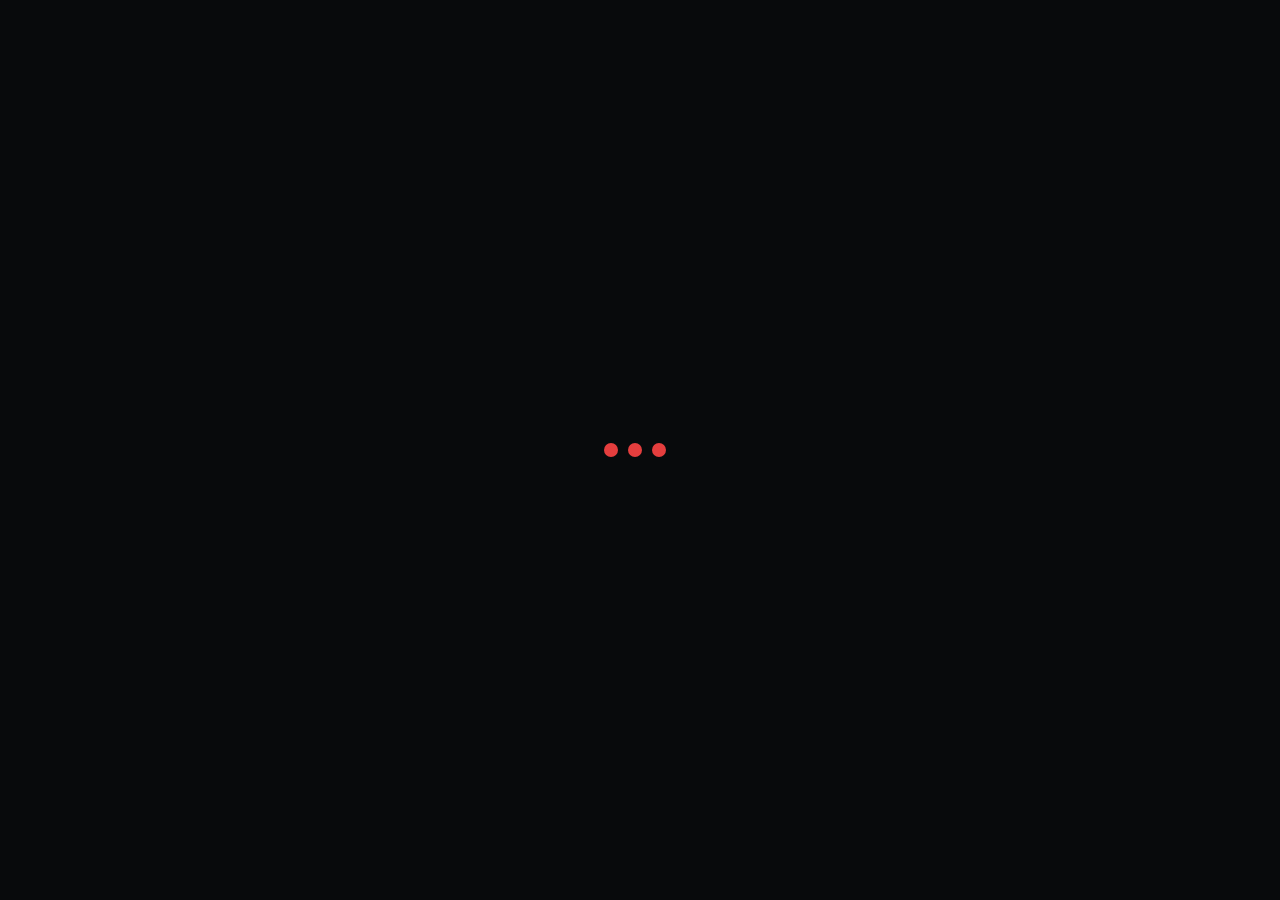
==== templates/index.html @ 8c960e2e "Enhance index.html structure and styling; add controller modal functionality" ====
<!doctype html>
<html lang="en">
  <head>
    <meta charset="UTF-8" />
    <meta
      name="viewport"
      content="width=device-width, initial-scale=1.0, maximum-scale=1.0, user-scalable=no"
    />
    <title>Texa | COPS</title>

    <link rel="stylesheet" href="../static/css/all.min.css" />
    <link rel="stylesheet" href="../static/css/style.css" />
    <script src="qrc:///qtwebchannel/qwebchannel.js"></script>
    <style>
    .modal {
  position: fixed;           /* Must be fixed to cover viewport */
  inset: 0;                  /* Shorthand for top:0; right:0; bottom:0; left:0; */
  width: 100%;
  height: 100%;
  background: rgba(0, 0, 0, 0.65);
  display: none;             /* hidden by default */
  align-items: center;       /* vertical center */
  justify-content: center;   /* horizontal center */
  z-index: 2000;
}

/* VERY IMPORTANT: when you show it, force flex again */
.modal.visible,
.modal[style*="display: flex"],
.modal.show {                /* add any class you use to show it */
  display: flex !important;
}

.modal-content {
  background: white;
  padding: 2rem;
  border-radius: 12px;
  width: 90%;
  max-width: 440px;          /* slightly wider feels nicer */
  max-height: 90vh;          /* prevent overflow on small screens */
  overflow-y: auto;          /* scroll inside if content is long */
  position: relative;
  box-shadow: 0 20px 40px rgba(0,0,0,0.35);
  transform: scale(0.95);    /* subtle entrance feel — optional */
  transition: transform 0.2s ease;
}

/* Optional: nicer appearance when visible */
.modal.visible .modal-content {
  transform: scale(1);
}
      .modal-close {
        position: absolute;
        top: 12px;
        right: 16px;
        font-size: 28px;
        cursor: pointer;
        color: #777;
      }

      .modal-close:hover {
        color: #333;
      }

      .modal-field {
        margin: 1.5rem 0;
      }

      .modal-field label {
        display: block;
        margin-bottom: 0.5rem;
        font-weight: 500;
      }

      .modal-field input {
        width: 100%;
        padding: 10px 12px;
        border: 1px solid #ddd;
        border-radius: 6px;
        font-size: 1rem;
      }

      .modal-buttons {
        display: flex;
        gap: 12px;
        justify-content: flex-end;
        margin-top: 1.5rem;
      }

      .modal-error {
        text-align: center;
      }

      .btn-cancel {
        background: #95a5a6 !important;
      }

      .btn-submit {
        background: var(--primary) !important;
      }
    </style>
  </head>

  <body>
    <div id="loaderDots" class="dots-loader">
      <div class="dot"></div>
      <div class="dot"></div>
      <div class="dot"></div>
    </div>
    <aside>
      <div class="logo-area">
        <div class="logo_div">
          <a href="index.html">
            <img src="../static/img/logo.png" alt="Logo" />
          </a>
        </div>
      </div>
      <div class="menu-section">
        <div class="menu-label">Navigation</div>

        <a href="index.html" rel="noopener noreferrer" class="navigable">
          <div class="menu-item active">
            <i class="fa-solid fa-house"></i> HOME
          </div>
        </a>

        <div class="menu-item navigable" onclick="bridge.goReport()">
          <i class="fa-solid fa-chart-simple"></i> REPORT
        </div>

        <div class="menu-item navigable" onclick="openControllerModal()">
  <i class="fa-solid fa-sliders"></i> CONTROLLER
</div>

        <div class="menu-item navigable" onclick="bridge.goTraining()">
          <i class="fa-solid fa-microchip"></i> TRAINING
        </div>

        <div class="menu-label" style="margin-top: 4px">System</div>

        <div class="menu-item navigable">
          <i class="fa-solid fa-gear"></i> SETTINGS
        </div>
      </div>
      <div class="sidebar-footer">
        <div class="signal-block">
          <div class="signal-label">COPS Count</div>
          <div class="signal-value">
            <span class="signal-dot"></span><span id="signalCount">244</span>
          </div>
        </div>
      </div>
    </aside>
    <main>
      <header>
        <div class="header-left">
          <span class="breadcrumb">COPS Inspection </span>
          <span class="header-badge">YARN INSPECTION</span>
        </div>
        <div id="statusPill" class="status-pill waiting">
          <span class="status-dot"></span>
          <span id="statusText">WAITING</span>
        </div>
        <div class="header-right">
          <span id="liveTime">--/--/---- — --:--:--</span>
          <div class="header-user">
            <i
              class="fa-solid fa-user"
              style="opacity: 0.8; font-size: 0.68rem"
            ></i>
          </div>
        </div>
      </header>

      <div class="content">
        <div class="camera-wrap">
          <div class="camera-area">
            <img
              id="video"
              style="
                position: absolute;
                top: 0;
                left: 0;
                width: 100%;
                height: 100%;
                object-fit: contain;
                z-index: 1;
              "
            />
            <div id="placeholder" class="camera-placeholder">
              <div class="cam-ring"><i class="fa-solid fa-camera"></i></div>
              <div class="cam-hint">
                Fill in the settings on the right<br />
                then press the green <strong>START</strong> button
              </div>
            </div>
            <div id="camOverlay" class="cam-overlay">
              <div class="scan-line"></div>
              <div class="corner-tl"></div>
              <div class="corner-tr"></div>
              <div class="corner-bl"></div>
              <div class="corner-br"></div>
              <div class="cam-footer">
                <span class="cam-tag" id="camTag">—</span>
                <div class="live-badge"><span class="live-dot"></span>LIVE</div>
              </div>
            </div>
          </div>

          <div class="metrics-bar mtb-10">
            <div class="metric-item">
              <div class="metric-icon ic-red">
                <i class="fa-solid fa-magnifying-glass"></i>
              </div>
              <div>
                <div class="metric-label">Inspected</div>
                <div class="metric-val" id="mInspected">—</div>
              </div>
            </div>
            <div class="metric-item">
              <div class="metric-icon ic-green">
                <i class="fa-solid fa-check-circle"></i>
              </div>
              <div>
                <div class="metric-label">Pass Rate</div>
                <div class="metric-val" id="mPassRate">—</div>
              </div>
            </div>
            <div class="metric-item">
              <div class="metric-icon ic-amber">
                <i class="fa-solid fa-triangle-exclamation"></i>
              </div>
              <div>
                <div class="metric-label">Defects</div>
                <div class="metric-val" id="mDefects">—</div>
              </div>
            </div>
            <div class="metric-item">
              <div class="metric-icon ic-blue">
                <i class="fa-solid fa-clock"></i>
              </div>
              <div>
                <div class="metric-label">Uptime</div>
                <div class="metric-val" id="mUptime">00:00</div>
              </div>
            </div>
          </div>
        </div>

        <div class="controls-sidebar">
          <div class="panel-sec">
            <div class="sec-lbl">Controls</div>
            <div class="btn-row">
              <button id="btnStart" class="btn-main btn-start" disabled>
                <span class="btn-icon"
                  ><i class="fa-solid fa-circle-play"></i
                ></span>
                <span class="btn-label">START</span>
              </button>
              <button id="btnStop" class="btn-main btn-stop" disabled>
                <span class="btn-icon"
                  ><i class="fa-solid fa-circle-stop"></i
                ></span>
                <span class="btn-label">STOP</span>
              </button>
            </div>
          </div>

          <div class="panel-sec">
            <div class="sec-lbl">
              Step 1 — Choose your settings
              <span style="color: var(--primary)">*</span>
            </div>
            <div class="fields-grid">
              <div class="field">
                <label><span class="req">Material</span></label>
                <select id="material">
                  <option value="">— Pick a material —</option>
                  <option>Cotton</option>
                  <option>Polyester</option>
                  <option>Blended</option>
                </select>
              </div>
              <div class="two-col">
                <div class="field">
                  <label><span class="req">Count</span></label>
                  <select id="count">
                    <option value="">— Pick —</option>
                    <option>20s</option>
                    <option>30s</option>
                    <option>40s</option>
                  </select>
                </div>
                <div class="field">
                  <label><span class="req">Yarn</span></label>
                  <select id="yarn">
                    <option value="">— Pick —</option>
                    <option>9-1</option>
                    <option>10-1</option>
                    <option>12-1</option>
                  </select>
                </div>
              </div>
            </div>
            <div class="ok_btn_reste_btn_flex">
              <button
                id="btnOk"
                class="btn-main ok_btn"
                style="background: #722f37; color: white"
                disabled
              >
                OK
              </button>
              <button
                id="btnReset"
                class="btn-main reset_btn"
                style="background: #d97706; color: white"
                disabled
              >
                RESET
              </button>
            </div>
          </div>

          <div class="panel-sec">
            <div class="sec-lbl">Step 2 — Optional settings</div>
            <div class="two-col">
              <div class="field">
                <label>Green</label>
                <select id="good">
                  <option value="">—</option>
                  <option>1</option>
                  <option>2</option>
                  <option>3</option>
                  <option>4</option>
                  <option>5</option>
                  <option>6</option>
                  <option>7</option>
                  <option>8</option>
                  <option>9</option>
                  <option>10</option>
                </select>
              </div>
              <div class="field">
                <label>Threshold</label>
                <select id="threshold">
                  <option value="">—</option>
                  <option>1</option>
                  <option>2</option>
                  <option>3</option>
                  <option>4</option>
                  <option>5</option>
                  <option>6</option>
                  <option>7</option>
                  <option>8</option>
                  <option>9</option>
                  <option>10</option>
                </select>
              </div>
            </div>
          </div>

          <div class="panel-sec">
            <div class="cops_status">
              <p>COPS status:</p>
            </div>
            <div class="action-row">
              <div class="cone-box">
                <span class="cone-label">1st</span>
                <p><strong class="coneStatus">Good</strong></p>
              </div>

              <div class="cone-box">
                <span class="cone-label">2nd</span>
                <p><strong class="coneStatus">Defect</strong></p>
              </div>

              <div class="cone-box">
                <span class="cone-label">3rd</span>
                <p><strong class="coneStatus">No COPS</strong></p>
              </div>

              <div class="cone-box">
                <span class="cone-label">4th</span>
                <p><strong class="coneStatus">No COPS</strong></p>
              </div>
            </div>
          </div>
        </div>
      </div>
    </main>
    <div class="toast" id="toast">
      <i class="fa-solid fa-circle-check"></i>
      <span id="toastMsg">Done.</span>
    </div>

    <!-- Controller Password Modal -->
    <div id="controllerModal" class="modal" style="display: none">
      <div class="modal-content">
        <span class="modal-close" onclick="closeControllerModal()">×</span>
        <h2>Controller Access</h2>
        <p>Please enter the password to access controller settings.</p>

        <div class="modal-field">
          <label for="controllerPassword">Password</label>
          <input
            type="password"
            id="controllerPassword"
            placeholder="Enter password"
            autocomplete="off"
          />
        </div>

        <div class="modal-buttons">
          <button class="btn-main btn-cancel" onclick="closeControllerModal()">
            Cancel
          </button>
          <button
            class="btn-main btn-submit"
            onclick="checkControllerPassword()"
          >
            Submit
          </button>
        </div>

        <p
          id="modalError"
          class="modal-error"
          style="display: none; color: #e74c3c; margin-top: 12px"
        >
          Incorrect password. Please try again.
        </p>
      </div>
    </div>

    <script src="../static/script/index.js"></script>

    <script>
   function openControllerModal() {
  const modal = document.getElementById('controllerModal');
  const input = document.getElementById('controllerPassword');
  const error = document.getElementById('modalError');
  
  if (modal) {
    modal.style.display = 'flex';   // ← This line is critical!
    input.value = '';
    error.style.display = 'none';
    input.focus();
    
    // Optional: add class for animation
    setTimeout(() => modal.classList.add('visible'), 10);
  }
}

function closeControllerModal() {
  const modal = document.getElementById('controllerModal');
  if (modal) {
    modal.classList.remove('visible');
    modal.style.display = 'none';
  }
}
    </script>
    <script>
      // Add this at the end of your <script> or in a new script block
      window.addEventListener(
        "wheel",
        function (e) {
          if (e.ctrlKey || e.metaKey) {
            e.preventDefault();
            e.stopPropagation();
          }
        },
        { passive: false },
      );

      window.addEventListener(
        "keydown",
        function (e) {
          // Block Ctrl + +, Ctrl + -, Ctrl + 0, Cmd + +, etc.
          if (
            (e.ctrlKey || e.metaKey) &&
            (e.key === "+" || e.key === "-" || e.key === "=" || e.key === "0")
          ) {
            e.preventDefault();
          }
        },
        { passive: false },
      );
    </script>
  </body>
</html>
---- static/css/style.css ----
@font-face {
  font-family: "Inter";
  src: url("../fonts/Inter-Regular.woff2") format("woff2");
  font-weight: 400;
  font-style: normal;
}

@font-face {
  font-family: "Inter";
  src: url("../fonts/Inter-Medium.woff2") format("woff2");
  font-weight: 500;
}

@font-face {
  font-family: "Inter";
  src: url("../fonts/Inter-Bold.woff2") format("woff2");
  font-weight: 700;
}

:root {
  --font-sans: "Inter", sans-serif;
  --primary: #722f37;
  --primary-d: #5a242c;
  --primary-xl: #f8f0f1;
  --success: #16a34a;
  --success-bg: #dcfce7;
  --danger: #dc2626;
  --danger-bg: #fee2e2;
  --warn: #d97706;
  --warn-bg: #fffbeb;
  --bg: #f0f2f4;
  --card: #ffffff;
  --text: #1a1f2e;
  --muted: #6b7280;
  --border: #e2e6ea;
}

*,
*::before,
*::after {
  margin: 0;
  padding: 0;
  box-sizing: border-box;
}

html,
body {
  height: 100%;
  overflow: hidden;
}

a {
  text-decoration: none;
}

body {
  font-family: var(--font-sans);
  background: var(--bg);
  color: var(--text);
  display: flex;
  font-size: 13px;
}

/* ══ SIDEBAR ══ */
aside {
  width: 180px;
  flex-shrink: 0;
  background: linear-gradient(180deg, #6b1e27, #722f37 45%, #5a242c);
  color: white;
  display: flex;
  flex-direction: column;
  box-shadow: 3px 0 18px rgba(0, 0, 0, 0.25);
  z-index: 10;
}

.logo-area {
  padding: 14px 14px 11px;
  border-bottom: 1px solid rgba(255, 255, 255, 0.11);
}

.logo_div {
  display: flex;
  justify-content: center;
  align-items: center;
}

.logo_div img {
  width: 110px;
  background-color: white;
  border-radius: 6px;
  padding: 2px;
}

.logo {
  font-family: var(--font-sans);
  font-size: 1.6rem;
  font-weight: 700;
  letter-spacing: 4px;
  line-height: 1;
}

.logo-sub {
  font-size: 0.56rem;

  color: rgba(255, 255, 255, 0.42);
  text-transform: capitalize;
  margin-top: 2px;
  font-family: var(--font-sans);
}

.menu-section {
  padding: 8px 0;
  flex: 1;
}

.menu-label {
  padding: 5px 13px 2px;
  font-size: 0.54rem;
  margin-bottom: 10px;
  text-transform: capitalize;
  color: rgba(255, 255, 255, 0.3);
  font-family: var(--font-sans);
}

.menu-item {
  padding: 13px 13px;
  display: flex;
  align-items: center;
  margin-bottom: 10px;
  font-size: 0.8rem;
  font-weight: 500;
  cursor: pointer;
  transition: background 0.14s;
  color: rgba(255, 255, 255, 0.7);
  position: relative;
}

.menu-item a {
  color: rgba(255, 255, 255, 0.7);
}

.menu-item:hover {
  color: #fff;
  background: rgba(255, 255, 255, 0.08);
}

.menu-item:hover i {
  color: rgba(255, 255, 255, 0.7);
}

.menu-item.active {
  color: #fff;
  background: rgba(255, 255, 255, 0.14);
}

.menu-item.active i {
  color: rgba(255, 255, 255, 0.7);
}

.menu-item.active::before {
  content: "";
  position: absolute;
  left: 0;
  top: 0;
  bottom: 0;
  width: 3px;
  background: rgba(255, 255, 255, 0.82);
  border-radius: 0 2px 2px 0;
}

.menu-item i {
  font-size: 14px;
  width: 17px;
  text-align: center;
  margin-right: 10px;
}

.sidebar-footer {
  padding: 10px 11px;
  border-top: 1px solid rgba(255, 255, 255, 0.1);
}

.signal-block {
  background: rgba(0, 0, 0, 0.22);
  border-radius: 7px;
  padding: 7px 10px;
}

.signal-label {
  font-size: 0.55rem;

  color: rgba(255, 255, 255, 0.38);
  text-transform: capitalize;
  font-family: var(--font-sans);
  margin-bottom: 10px;
}

.signal-value {
  font-family: var(--font-sans);
  font-size: 1.15rem;
  color: #fff;
  display: flex;
  align-items: center;

  margin-top: 1px;
}

.signal-dot {
  margin-right: 10px;
  width: 6px;
  height: 6px;
  border-radius: 50%;
  background: #4ade80;
  animation: blink 2s infinite;
}

@keyframes blink {

  0%,
  100% {
    opacity: 1;
  }

  50% {
    opacity: 0.28;
  }
}

/* ══ MAIN ══ */
main {
  flex: 1;
  display: flex;
  flex-direction: column;
  height: 100%;
  overflow: hidden;
  min-width: 0;
}

/* ══ HEADER — now contains status pill ══ */
header {
  height: 52px;
  background: var(--primary);
  color: white;
  padding: 0 16px;
  display: flex;
  justify-content: space-between;
  align-items: center;
  flex-shrink: 0;
  box-shadow: 0 2px 10px rgba(0, 0, 0, 0.18);

  border-left: 1px solid white;
}

.header-left {
  display: flex;
  align-items: center;
  margin-right: 10px;
}

.breadcrumb {
  font-family: var(--font-sans);
  font-size: 1.05rem;
  font-weight: 600;
  letter-spacing: 1px;
  margin-right: 10px;
}

.header-badge {
  background: rgba(255, 255, 255, 0.14);
  padding: 5px 8px;
  border-radius: 20px;
  font-size: 0.6rem;
  font-family: var(--font-sans);
  letter-spacing: 1px;
}

/* STATUS PILL — lives in header */
.status-pill {
  display: flex;
  align-items: center;

  padding: 5px 13px;
  border-radius: 30px;
  font-family: var(--font-sans);
  font-size: 10px;
  font-weight: 700;
  letter-spacing: 1.5px;
  transition: all 0.3s;
  flex-shrink: 0;
}

.status-pill.waiting {
  background: rgba(255, 255, 255, 0.15);
  border: 1.5px solid rgba(255, 220, 80, 0.55);
  color: #fde68a;
}

.status-pill.running {
  background: rgba(34, 197, 94, 0.18);
  border: 1.5px solid rgba(74, 222, 128, 0.6);
  color: #86efac;
  animation: pillPulse 2s ease-in-out infinite;
}

@keyframes pillPulse {

  0%,
  100% {
    box-shadow: 0 0 0 0 rgba(74, 222, 128, 0);
  }

  50% {
    box-shadow: 0 0 0 5px rgba(74, 222, 128, 0.15);
  }
}

.status-dot {
  margin-right: 10px;
  width: 8px;
  height: 8px;
  border-radius: 50%;
  flex-shrink: 0;
}

.status-pill.waiting .status-dot {
  background: #fbbf24;
  animation: blink 1.8s infinite;
}

.status-pill.running .status-dot {
  background: #4ade80;
  animation: blink 1.1s infinite;
}

.header-right {
  display: flex;
  align-items: center;

  margin-left: auto;
}

#liveTime {
  margin-right: 10px;
  font-family: var(--font-sans);
  font-size: 0.72rem;
  opacity: 0.78;
  letter-spacing: 0.7px;
}

.header-user {
  width: 28px;
  height: 28px;
  border-radius: 50%;
  background: rgba(255, 255, 255, 0.18);
  display: flex;
  align-items: center;
  justify-content: center;
  font-size: 0.68rem;
  cursor: pointer;
}

/* ══ METRICS BAR ══ */
.metrics-bar {
  display: flex;

  background: var(--border);
  flex-shrink: 0;
  border-bottom: 1px solid var(--border);
}

.metric-item {
  flex: 1;
  background: var(--card);
  padding: 20px 10px;
  display: flex;
  align-items: center;

  margin-right: 8px;
}

.metric-item:first-child {
  border-radius: 10px 0px 0px 10px;
}

.metric-item:last-child {
  margin-right: 0px;
  border-radius: 0px 10px 10px 0px;
}

.metric-icon {
  width: 35px;
  height: 35px;
  border-radius: 6px;
  display: flex;
  align-items: center;
  justify-content: center;
  font-size: 16px;
  flex-shrink: 0;
  margin-right: 10px;
}

.ic-red {
  background: #fde8e8;
  color: var(--primary);
}

.ic-green {
  background: #dcfce7;
  color: #16a34a;
}

.ic-amber {
  background: #fef3c7;
  color: #b45309;
}

.ic-blue {
  background: #dbeafe;
  color: #1d4ed8;
}

.metric-label {
  font-size: 13px;
  margin-bottom: 6px;
  text-transform: capitalize;
  color: var(--muted);
  font-family: var(--font-sans);
}

.metric-val {
  font-family: var(--font-sans);
  font-size: 0.95rem;
  font-weight: 500;
  color: var(--text);
  line-height: 1.1;
}

/* ══ BODY CONTENT ══ */
.content {
  flex: 1;
  display: flex;
  overflow: hidden;
  min-height: 0;
}

/* ══ CAMERA ══ */
.camera-wrap {
  flex: 1;
  padding: 10px;
  display: flex;
  flex-direction: column;
  min-width: 0;
}

.camera-area {
  flex: 1;
  background: black;
  border-radius: 10px;
  overflow: hidden;
  position: relative;
  box-shadow: 0 6px 22px rgba(0, 0, 0, 0.2);
  border: 1px solid #1c1e24;
}

#video {
  width: 100%;
  height: 100%;
  object-fit: contain;
  display: block;
}

.camera-placeholder {
  position: absolute;
  inset: 0;
  display: flex;
  left: 50%;
  top: 50%;
  transform: translate(-50%, -50%);
  flex-direction: column;
  align-items: center;
  justify-content: center;

  transition: opacity 0.4s;
}

.camera-placeholder.hidden {
  opacity: 0;
  pointer-events: none;
}

.cam-ring {
  width: 72px;
  height: 72px;
  margin-bottom: 10px;
  border-radius: 50%;
  border: 2px dashed rgb(255 255 255 / 44%);
  display: flex;
  align-items: center;
  justify-content: center;
  font-size: 1.8rem;
  color: rgb(255 255 255 / 44%);
}

.cam-hint {
  color: rgb(255 255 255 / 44%);
  font-size: 0.74rem;
  text-align: center;
  line-height: 1.6;
}

.cam-overlay {
  position: absolute;
  inset: 0;
  pointer-events: none;
  opacity: 0;
  transition: opacity 0.5s;
}

.cam-overlay.visible {
  opacity: 1;
}

.scan-line {
  position: absolute;
  left: 0;
  right: 0;
  height: 2px;
  background: linear-gradient(90deg,
      transparent,
      rgba(114, 47, 55, 0.85),
      rgba(255, 100, 100, 0.95),
      rgba(114, 47, 55, 0.85),
      transparent);
  animation: scanMove 2.5s linear infinite;
  box-shadow: 0 0 10px rgba(255, 80, 80, 0.5);
}

@keyframes scanMove {
  0% {
    top: 0%;
  }

  100% {
    top: 100%;
  }
}

.corner-tl,
.corner-tr,
.corner-bl,
.corner-br {
  position: absolute;
  width: 20px;
  height: 20px;
  border-color: rgba(114, 47, 55, 0.9);
  border-style: solid;
}

.corner-tl {
  top: 12px;
  left: 12px;
  border-width: 2px 0 0 2px;
}

.corner-tr {
  top: 12px;
  right: 12px;
  border-width: 2px 2px 0 0;
}

.corner-bl {
  bottom: 12px;
  left: 12px;
  border-width: 0 0 2px 2px;
}

.corner-br {
  bottom: 12px;
  right: 12px;
  border-width: 0 2px 2px 0;
}

.cam-footer {
  position: absolute;
  bottom: 0;
  left: 0;
  right: 0;
  background: linear-gradient(transparent, rgba(0, 0, 0, 0.72));
  padding: 1rem 10px 8px;
  display: flex;
  justify-content: space-between;
  align-items: flex-end;
}

.cam-tag {
  font-family: var(--font-sans);
  font-size: 0.63rem;
  color: rgba(255, 255, 255, 0.62);
}

.live-badge {
  display: flex;
  align-items: center;
  font-family: var(--font-sans);
  font-size: 0.62rem;
  color: #f87171;
  letter-spacing: 1.5px;
}

.live-dot {
  width: 6px;
  height: 6px;
  border-radius: 50%;
  background: #f87171;
  animation: blink 1.4s infinite;
  margin-right: 10px;
}

/* ══ CONTROLS PANEL ══ */
.controls-sidebar {
  width: 320px;
  flex-shrink: 0;
  background: var(--card);
  border-left: 1px solid var(--border);
  display: flex;
  flex-direction: column;
  overflow-y: auto;
  overflow-x: hidden;
}

.controls-sidebar::-webkit-scrollbar {
  width: 4px;
}

.controls-sidebar::-webkit-scrollbar-thumb {
  background: #d1d5db;
  border-radius: 4px;
}

.panel-sec {
  padding: 11px 14px;
  border-bottom: 1px solid var(--border);
  flex-shrink: 0;
}

.sec-lbl {
  font-size: 10px;

  text-transform: capitalize;
  color: #b0b8c4;
  font-family: var(--font-sans);
  margin-bottom: 9px;
}

/* ══ BIG START / STOP BUTTONS ══ */
.btn-row {
  display: grid;
  grid-template-columns: 1fr 1fr;
}

.btn-main {
  border: none;
  background-color: transparent;
  cursor: pointer;
  display: flex;
  flex-direction: column;
  align-items: center;
  justify-content: center;

  transition: all 0.18s;
  font-family: var(--font-sans);
  font-weight: 700;
  margin-right: 10px;
  position: relative;
  overflow: hidden;
}

.btn-main:last-child {
  margin-right: 0;
}

.btn-main .btn-icon {
  font-size: 4rem;
  line-height: 1;
  margin-bottom: 10px;
}

.btn-main .btn-label {
  font-size: 10px;
  font-weight: 800;
}

.btn-main .btn-hint {
  font-size: 0.6rem;
  opacity: 0.75;
  font-family: var(--font-sans);
  font-weight: 400;
  letter-spacing: 0.3px;
}

.btn-start .btn-icon i {
  color: #16a34a;
  background-color: transparent;
}

.btn-stop {
  color: #dc2626;
  background-color: transparent;
}

.btn-start:hover:not(:disabled) {
  transform: translateY(-2px);
  /* box-shadow: 0 6px 20px rgba(22, 163, 74, 0.5); */
  filter: brightness(1.07);
}

.btn-stop:hover:not(:disabled) {
  transform: translateY(-2px);
  /* box-shadow: 0 6px 20px rgba(220, 38, 38, 0.5); */
  filter: brightness(1.07);
}

.btn-start:active:not(:disabled),
.btn-stop:active:not(:disabled) {
  transform: translateY(0);
}

.btn-main:disabled {
  opacity: 0.3;
  cursor: not-allowed;
  transform: none;
  box-shadow: none;
}

/* ══ DROPDOWNS ══ */
.fields-grid {
  display: flex;
  flex-direction: column;
}

.field {
  display: flex;
  flex-direction: column;
  margin-bottom: 5px;
}

.field label {
  margin-bottom: 10px;
  font-size: 10px;
  font-weight: 700;
  letter-spacing: 1.5px;
  text-transform: capitalize;
  color: var(--muted);
  font-family: var(--font-sans);
  display: flex;
  align-items: center;
}

.field label .field-icon {
  color: var(--primary);
  font-size: 0.7rem;
}

.req::after {
  content: " *";
  color: var(--primary);
}

select {
  padding: 7px 28px 7px 9px;
  font-size: 0.82rem;
  font-family: var(--font-sans);
  border: 1.5px solid var(--border);
  border-radius: 7px;
  background: white;
  color: var(--text);
  cursor: pointer;
  transition:
    border-color 0.15s,
    box-shadow 0.15s;
  appearance: none;
  background-image: url("data:image/svg+xml,%3Csvg xmlns='http://www.w3.org/2000/svg' width='12' height='12' viewBox='0 0 24 24' fill='none' stroke='%236b7280' stroke-width='2'%3E%3Cpolyline points='6 9 12 15 18 9'/%3E%3C/svg%3E");
  background-repeat: no-repeat;
  background-position: right 8px center;
  width: 100%;
}

select:focus {
  outline: none;
  border-color: var(--primary);
  box-shadow: 0 0 0 3px rgba(114, 47, 55, 0.1);
}

select.filled {
  border-color: var(--primary);
  background-color: var(--primary-xl);
}

.ok_btn {
  margin-top: 10px;
  padding: 8px 10px;
  border-radius: 6px;
}

.reset_btn {
  margin-top: 10px;
  padding: 8px 10px;
  border-radius: 6px;
}

.two-col {
  display: grid;
  /* grid-template-columns: 1fr 1fr; */
  grid-template-columns: repeat(2, 1fr);
  margin-top: 10px;
}

.two-col .field {
  margin-right: 10px;
}

.two-col .field:last-child {
  margin-right: 0px;
}

/* ══ SESSION TABLE ══ */
.info-table {
  width: 100%;
  border-collapse: collapse;
}

.info-table td {
  padding: 4px 0;
  font-size: 0.76rem;
  border-bottom: 1px solid #f1f3f5;
}

.info-table tr:last-child td {
  border-bottom: none;
}

.info-table .k {
  color: var(--muted);
  width: 50%;
}

.info-table .v {
  font-family: var(--font-sans);
  font-size: 0.7rem;
  color: var(--text);
  text-align: right;
}

/* ══ ACTIONS ══ */
.action-row {
  display: grid;
  grid-template-columns: repeat(2, 1fr);
}

.action-row div {
  margin-bottom: 20px;
  margin-right: 5px;
}

.cone-label {
  display: block;
  font-size: 12px;
  /* small */
  color: #777;
  margin-bottom: 2px;
}

.cone-box {
  text-align: center;
}

.btn-sec {
  flex: 1;
  padding: 10px 0;
  font-size: 0.78rem;
  font-weight: 600;
  font-family: var(--font-sans);
  border-radius: 7px;
  cursor: pointer;
  transition: all 0.15s;
  display: flex;
  align-items: center;
  justify-content: center;
}

.btn-ghost {
  background: white;
  color: var(--muted);
  border: 1.5px solid var(--border);
}

.btn-ghost:hover {
  background-color: var(--primary);
  color: var(--bg);
}

.btn-solid {
  background: var(--primary);
  color: white;
  border: 1.5px solid var(--primary-d);
}

.btn-solid:hover {
  background: var(--bg);
  color: var(--primary-d);
}

/* ══ TOAST ══ */
.toast {
  position: fixed;
  bottom: 14px;
  right: 14px;
  background: #1a1f2e;
  color: white;
  padding: 9px 14px;
  border-radius: 8px;
  font-size: 0.78rem;
  box-shadow: 0 6px 24px rgba(0, 0, 0, 0.22);
  transform: translateY(14px);
  opacity: 0;
  transition: all 0.25s ease;
  display: flex;
  align-items: center;

  z-index: 999;
  pointer-events: none;
}

.toast.show {
  transform: translateY(0);
  opacity: 1;
}

.toast i {
  color: #4ade80;
}

.mtb-10 {
  margin-top: 20px;
  margin-bottom: 20px;
}

.dots-loader {
  position: fixed;
  inset: 0;
  display: flex;
  align-items: center;
  justify-content: center;
  top: 50%;
  left: 50%;
  width: 100%;
  height: 100vh;
  transform: translate(-50%, -50%);
  background: rgb(8, 10, 12);
  z-index: 2000;
}

.dot {
  margin-right: 10px;
  width: 14px;
  height: 14px;
  background: #e53e3e;
  border-radius: 50%;
  animation: pulse 1.4s infinite ease-in-out;
}

.dot:nth-child(2) {
  animation-delay: 0.2s;
}

.dot:nth-child(3) {
  animation-delay: 0.4s;
}

@keyframes pulse {

  0%,
  100% {
    transform: scale(1);
    opacity: 0.4;
  }

  50% {
    transform: scale(1.4);
    opacity: 1;
  }
}

.modal {
  position: fixed;
  inset: 0;
  top: 50%;
  left: 50%;
  transform: translate(-50%, -50%);
  background: rgba(0, 0, 0, 0.65);
  display: none;
  align-items: center;
  justify-content: center;
  z-index: 1000;
  margin: 0 auto;
}

.modal-content {
  background: white;
  border-radius: 12px;
  width: 100%;
  max-width: 550px;
  box-shadow: 0 10px 40px rgba(0, 0, 0, 0.3);
  overflow: hidden;
}

.modal-header {
  padding: 16px 20px;
  background: var(--primary);
  color: white;
  display: flex;
  justify-content: space-between;
  align-items: center;
}

.modal-header h3 {
  margin: 0;
  font-size: 1.1rem;
}

.close-btn {
  background: none;
  border: none;
  color: white;
  font-size: 1.8rem;
  cursor: pointer;
}

.modal-body {
  padding: 24px 20px 20px;
}

.modal-footer {
  padding: 16px 20px;
  border-top: 1px solid var(--border);
  display: flex;

  justify-content: flex-end;
}

.modal-footer button {
  margin-right: 10px;
}

.modal-footer button:last-child {
  margin-right: 0px;
}

.mtb-10 {
  margin-top: 20px;
  margin-bottom: 20px;
}

.dots-loader {
  position: fixed;
  inset: 0;
  display: flex;
  align-items: center;
  justify-content: center;
  top: 50%;
  left: 50%;
  width: 100%;
  height: 100vh;
  transform: translate(-50%, -50%);
  background: rgb(8, 10, 12);
  z-index: 2000;
}

.dot {
  margin-right: 10px;
  width: 14px;
  height: 14px;
  background: #e53e3e;
  border-radius: 50%;
  animation: pulse 1.4s infinite ease-in-out;
}

.dot:nth-child(2) {
  animation-delay: 0.2s;
}

.dot:nth-child(3) {
  animation-delay: 0.4s;
}

@keyframes pulse {

  0%,
  100% {
    transform: scale(1);
    opacity: 0.4;
  }

  50% {
    transform: scale(1.4);
    opacity: 1;
  }
}

.field_flex {
  display: grid;
  grid-template-columns: 1fr 1fr;
}

.field_flex .field {
  margin-right: 10px;
}

.field_flex .field:last-child {
  margin-right: 0px;
}

.ok_btn_reste_btn_flex {
  display: flex;
  justify-content: flex-end;
  gap: 10px;
  margin-inline: 20px;
 
}

/* Disabled sidebar menu style */
aside.menu-disabled .menu-item,
aside.menu-disabled a.menu-item {
  opacity: 0.45;
  pointer-events: none;
  /* blocks clicks completely */
  cursor: not-allowed;
  color: #9ca3af;
  /* gray text */
}

aside.menu-disabled .menu-item.active {
  opacity: 0.6;
  /* slightly more visible so user knows current page */
  pointer-events: none;
}

/* Optional: disable hover effect too */
aside.menu-disabled .menu-item:hover {
  background: transparent;
}

.cops_status p{
  font-size: 20px;
  font-weight: bold;
  text-align: center;
  margin-bottom: 20px;
}
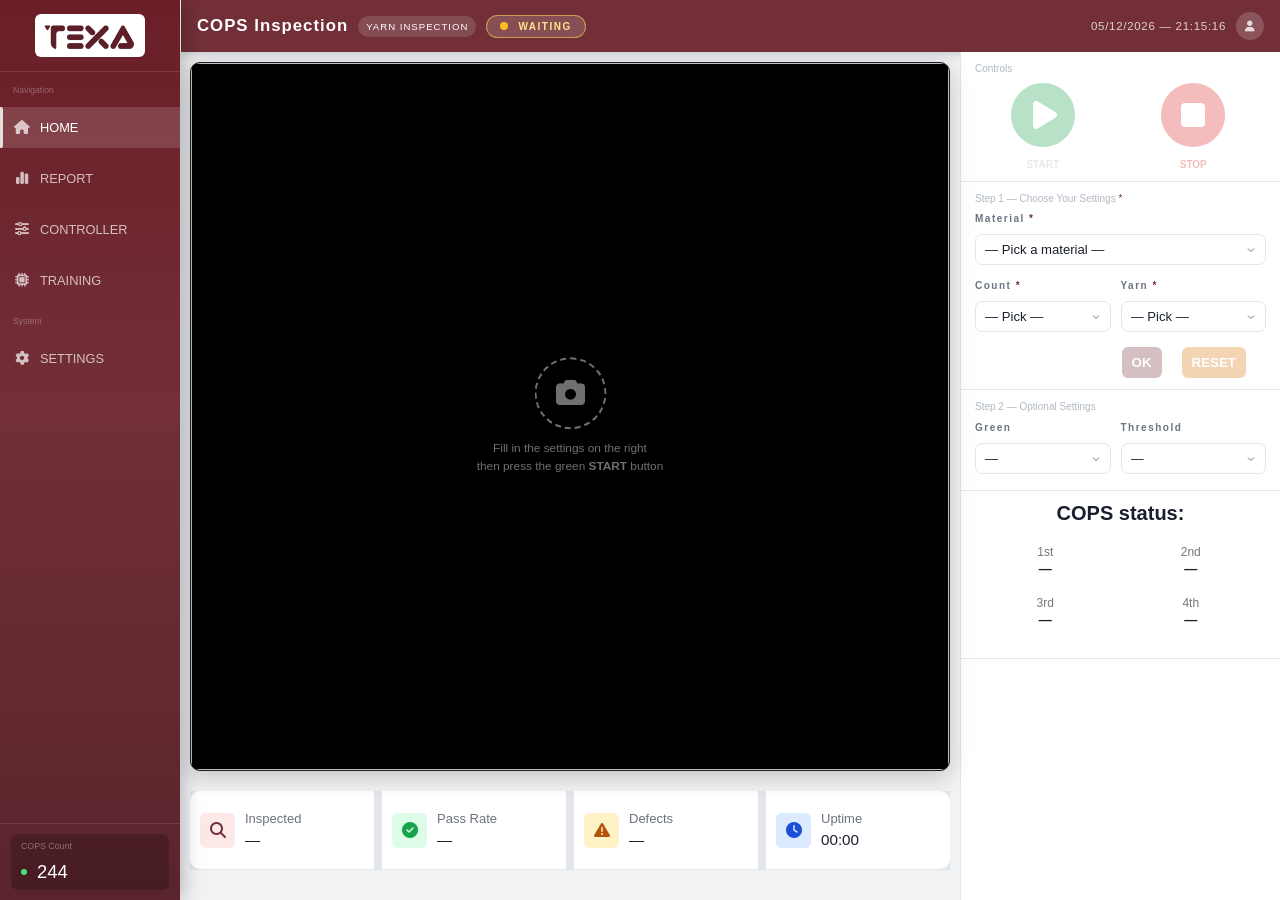
==== commit 9e966740: "Update settings and improve prediction settings handling - Changed material type and updated count a" ====
--- a/templates/index.html
+++ b/templates/index.html
@@ -1,183 +1,187 @@
 <!doctype html>
 <html lang="en">
-  <head>
-    <meta charset="UTF-8" />
-    <meta
-      name="viewport"
-      content="width=device-width, initial-scale=1.0, maximum-scale=1.0, user-scalable=no"
-    />
-    <title>Texa | COPS</title>
-
-    <link rel="stylesheet" href="../static/css/all.min.css" />
-    <link rel="stylesheet" href="../static/css/style.css" />
-    <script src="qrc:///qtwebchannel/qwebchannel.js"></script>
-    <style>
+
+<head>
+  <meta charset="UTF-8" />
+  <meta name="viewport" content="width=device-width, initial-scale=1.0, maximum-scale=1.0, user-scalable=no" />
+  <title>Texa | COPS</title>
+
+  <link rel="stylesheet" href="../static/css/all.min.css" />
+  <link rel="stylesheet" href="../static/css/style.css" />
+  <script src="qrc:///qtwebchannel/qwebchannel.js"></script>
+  <style>
     .modal {
-  position: fixed;           /* Must be fixed to cover viewport */
-  inset: 0;                  /* Shorthand for top:0; right:0; bottom:0; left:0; */
-  width: 100%;
-  height: 100%;
-  background: rgba(0, 0, 0, 0.65);
-  display: none;             /* hidden by default */
-  align-items: center;       /* vertical center */
-  justify-content: center;   /* horizontal center */
-  z-index: 2000;
-}
-
-/* VERY IMPORTANT: when you show it, force flex again */
-.modal.visible,
-.modal[style*="display: flex"],
-.modal.show {                /* add any class you use to show it */
-  display: flex !important;
-}
-
-.modal-content {
-  background: white;
-  padding: 2rem;
-  border-radius: 12px;
-  width: 90%;
-  max-width: 440px;          /* slightly wider feels nicer */
-  max-height: 90vh;          /* prevent overflow on small screens */
-  overflow-y: auto;          /* scroll inside if content is long */
-  position: relative;
-  box-shadow: 0 20px 40px rgba(0,0,0,0.35);
-  transform: scale(0.95);    /* subtle entrance feel — optional */
-  transition: transform 0.2s ease;
-}
-
-/* Optional: nicer appearance when visible */
-.modal.visible .modal-content {
-  transform: scale(1);
-}
-      .modal-close {
-        position: absolute;
-        top: 12px;
-        right: 16px;
-        font-size: 28px;
-        cursor: pointer;
-        color: #777;
-      }
-
-      .modal-close:hover {
-        color: #333;
-      }
-
-      .modal-field {
-        margin: 1.5rem 0;
-      }
-
-      .modal-field label {
-        display: block;
-        margin-bottom: 0.5rem;
-        font-weight: 500;
-      }
-
-      .modal-field input {
-        width: 100%;
-        padding: 10px 12px;
-        border: 1px solid #ddd;
-        border-radius: 6px;
-        font-size: 1rem;
-      }
-
-      .modal-buttons {
-        display: flex;
-        gap: 12px;
-        justify-content: flex-end;
-        margin-top: 1.5rem;
-      }
-
-      .modal-error {
-        text-align: center;
-      }
-
-      .btn-cancel {
-        background: #95a5a6 !important;
-      }
-
-      .btn-submit {
-        background: var(--primary) !important;
-      }
-    </style>
-  </head>
-
-  <body>
-    <div id="loaderDots" class="dots-loader">
-      <div class="dot"></div>
-      <div class="dot"></div>
-      <div class="dot"></div>
+      position: fixed;
+      /* Must be fixed to cover viewport */
+      inset: 0;
+      /* Shorthand for top:0; right:0; bottom:0; left:0; */
+      width: 100%;
+      height: 100%;
+      background: rgba(0, 0, 0, 0.65);
+      display: none;
+      /* hidden by default */
+      align-items: center;
+      /* vertical center */
+      justify-content: center;
+      /* horizontal center */
+      z-index: 2000;
+    }
+
+    /* VERY IMPORTANT: when you show it, force flex again */
+    .modal.visible,
+    .modal[style*="display: flex"],
+    .modal.show {
+      /* add any class you use to show it */
+      display: flex !important;
+    }
+
+    .modal-content {
+      background: white;
+      padding: 2rem;
+      border-radius: 12px;
+      width: 90%;
+      max-width: 440px;
+      /* slightly wider feels nicer */
+      max-height: 90vh;
+      /* prevent overflow on small screens */
+      overflow-y: auto;
+      /* scroll inside if content is long */
+      position: relative;
+      box-shadow: 0 20px 40px rgba(0, 0, 0, 0.35);
+      transform: scale(0.95);
+      /* subtle entrance feel — optional */
+      transition: transform 0.2s ease;
+    }
+
+    /* Optional: nicer appearance when visible */
+    .modal.visible .modal-content {
+      transform: scale(1);
+    }
+
+    .modal-close {
+      position: absolute;
+      top: 12px;
+      right: 16px;
+      font-size: 28px;
+      cursor: pointer;
+      color: #777;
+    }
+
+    .modal-close:hover {
+      color: #333;
+    }
+
+    .modal-field {
+      margin: 1.5rem 0;
+    }
+
+    .modal-field label {
+      display: block;
+      margin-bottom: 0.5rem;
+      font-weight: 500;
+    }
+
+    .modal-field input {
+      width: 100%;
+      padding: 10px 12px;
+      border: 1px solid #ddd;
+      border-radius: 6px;
+      font-size: 1rem;
+    }
+
+    .modal-buttons {
+      display: flex;
+      gap: 12px;
+      justify-content: flex-end;
+      margin-top: 1.5rem;
+    }
+
+    .modal-error {
+      text-align: center;
+    }
+
+    .btn-cancel {
+      background: #95a5a6 !important;
+    }
+
+    .btn-submit {
+      background: var(--primary) !important;
+    }
+  </style>
+</head>
+
+<body>
+  <div id="loaderDots" class="dots-loader">
+    <div class="dot"></div>
+    <div class="dot"></div>
+    <div class="dot"></div>
+  </div>
+  <aside>
+    <div class="logo-area">
+      <div class="logo_div">
+        <a href="index.html">
+          <img src="../static/img/logo.png" alt="Logo" />
+        </a>
+      </div>
     </div>
-    <aside>
-      <div class="logo-area">
-        <div class="logo_div">
-          <a href="index.html">
-            <img src="../static/img/logo.png" alt="Logo" />
-          </a>
-        </div>
-      </div>
-      <div class="menu-section">
-        <div class="menu-label">Navigation</div>
-
-        <a href="index.html" rel="noopener noreferrer" class="navigable">
-          <div class="menu-item active">
-            <i class="fa-solid fa-house"></i> HOME
-          </div>
-        </a>
-
-        <div class="menu-item navigable" onclick="bridge.goReport()">
-          <i class="fa-solid fa-chart-simple"></i> REPORT
-        </div>
-
-        <div class="menu-item navigable" onclick="openControllerModal()">
-  <i class="fa-solid fa-sliders"></i> CONTROLLER
-</div>
-
-        <div class="menu-item navigable" onclick="bridge.goTraining()">
-          <i class="fa-solid fa-microchip"></i> TRAINING
-        </div>
-
-        <div class="menu-label" style="margin-top: 4px">System</div>
-
-        <div class="menu-item navigable">
-          <i class="fa-solid fa-gear"></i> SETTINGS
-        </div>
-      </div>
-      <div class="sidebar-footer">
-        <div class="signal-block">
-          <div class="signal-label">COPS Count</div>
-          <div class="signal-value">
-            <span class="signal-dot"></span><span id="signalCount">244</span>
-          </div>
-        </div>
-      </div>
-    </aside>
-    <main>
-      <header>
-        <div class="header-left">
-          <span class="breadcrumb">COPS Inspection </span>
-          <span class="header-badge">YARN INSPECTION</span>
-        </div>
-        <div id="statusPill" class="status-pill waiting">
-          <span class="status-dot"></span>
-          <span id="statusText">WAITING</span>
-        </div>
-        <div class="header-right">
-          <span id="liveTime">--/--/---- — --:--:--</span>
-          <div class="header-user">
-            <i
-              class="fa-solid fa-user"
-              style="opacity: 0.8; font-size: 0.68rem"
-            ></i>
-          </div>
-        </div>
-      </header>
-
-      <div class="content">
-        <div class="camera-wrap">
-          <div class="camera-area">
-            <img
-              id="video"
-              style="
+    <div class="menu-section">
+      <div class="menu-label">Navigation</div>
+
+      <a href="index.html" rel="noopener noreferrer" class="navigable">
+        <div class="menu-item active">
+          <i class="fa-solid fa-house"></i> HOME
+        </div>
+      </a>
+
+      <div class="menu-item navigable" onclick="bridge.goReport()">
+        <i class="fa-solid fa-chart-simple"></i> REPORT
+      </div>
+
+      <div class="menu-item navigable" onclick="openControllerModal()">
+        <i class="fa-solid fa-sliders"></i> CONTROLLER
+      </div>
+
+      <div class="menu-item navigable" onclick="bridge.goTraining()">
+        <i class="fa-solid fa-microchip"></i> TRAINING
+      </div>
+
+      <div class="menu-label" style="margin-top: 4px">System</div>
+
+      <div class="menu-item navigable">
+        <i class="fa-solid fa-gear"></i> SETTINGS
+      </div>
+    </div>
+    <div class="sidebar-footer">
+      <div class="signal-block">
+        <div class="signal-label">COPS Count</div>
+        <div class="signal-value">
+          <span class="signal-dot"></span><span id="signalCount">244</span>
+        </div>
+      </div>
+    </div>
+  </aside>
+  <main>
+    <header>
+      <div class="header-left">
+        <span class="breadcrumb">COPS Inspection </span>
+        <span class="header-badge">YARN INSPECTION</span>
+      </div>
+      <div id="statusPill" class="status-pill waiting">
+        <span class="status-dot"></span>
+        <span id="statusText">WAITING</span>
+      </div>
+      <div class="header-right">
+        <span id="liveTime">--/--/---- — --:--:--</span>
+        <div class="header-user">
+          <i class="fa-solid fa-user" style="opacity: 0.8; font-size: 0.68rem"></i>
+        </div>
+      </div>
+    </header>
+
+    <div class="content">
+      <div class="camera-wrap">
+        <div class="camera-area">
+          <img id="video" style="
                 position: absolute;
                 top: 0;
                 left: 0;
@@ -185,307 +189,358 @@
                 height: 100%;
                 object-fit: contain;
                 z-index: 1;
-              "
-            />
-            <div id="placeholder" class="camera-placeholder">
-              <div class="cam-ring"><i class="fa-solid fa-camera"></i></div>
-              <div class="cam-hint">
-                Fill in the settings on the right<br />
-                then press the green <strong>START</strong> button
-              </div>
-            </div>
-            <div id="camOverlay" class="cam-overlay">
-              <div class="scan-line"></div>
-              <div class="corner-tl"></div>
-              <div class="corner-tr"></div>
-              <div class="corner-bl"></div>
-              <div class="corner-br"></div>
-              <div class="cam-footer">
-                <span class="cam-tag" id="camTag">—</span>
-                <div class="live-badge"><span class="live-dot"></span>LIVE</div>
-              </div>
-            </div>
-          </div>
-
-          <div class="metrics-bar mtb-10">
-            <div class="metric-item">
-              <div class="metric-icon ic-red">
-                <i class="fa-solid fa-magnifying-glass"></i>
-              </div>
-              <div>
-                <div class="metric-label">Inspected</div>
-                <div class="metric-val" id="mInspected">—</div>
-              </div>
-            </div>
-            <div class="metric-item">
-              <div class="metric-icon ic-green">
-                <i class="fa-solid fa-check-circle"></i>
-              </div>
-              <div>
-                <div class="metric-label">Pass Rate</div>
-                <div class="metric-val" id="mPassRate">—</div>
-              </div>
-            </div>
-            <div class="metric-item">
-              <div class="metric-icon ic-amber">
-                <i class="fa-solid fa-triangle-exclamation"></i>
-              </div>
-              <div>
-                <div class="metric-label">Defects</div>
-                <div class="metric-val" id="mDefects">—</div>
-              </div>
-            </div>
-            <div class="metric-item">
-              <div class="metric-icon ic-blue">
-                <i class="fa-solid fa-clock"></i>
-              </div>
-              <div>
-                <div class="metric-label">Uptime</div>
-                <div class="metric-val" id="mUptime">00:00</div>
-              </div>
-            </div>
-          </div>
-        </div>
-
-        <div class="controls-sidebar">
-          <div class="panel-sec">
-            <div class="sec-lbl">Controls</div>
-            <div class="btn-row">
-              <button id="btnStart" class="btn-main btn-start" disabled>
-                <span class="btn-icon"
-                  ><i class="fa-solid fa-circle-play"></i
-                ></span>
-                <span class="btn-label">START</span>
-              </button>
-              <button id="btnStop" class="btn-main btn-stop" disabled>
-                <span class="btn-icon"
-                  ><i class="fa-solid fa-circle-stop"></i
-                ></span>
-                <span class="btn-label">STOP</span>
-              </button>
-            </div>
-          </div>
-
-          <div class="panel-sec">
-            <div class="sec-lbl">
-              Step 1 — Choose your settings
-              <span style="color: var(--primary)">*</span>
-            </div>
-            <div class="fields-grid">
-              <div class="field">
-                <label><span class="req">Material</span></label>
-                <select id="material">
-                  <option value="">— Pick a material —</option>
-                  <option>Cotton</option>
-                  <option>Polyester</option>
-                  <option>Blended</option>
+              " />
+          <div id="placeholder" class="camera-placeholder">
+            <div class="cam-ring"><i class="fa-solid fa-camera"></i></div>
+            <div class="cam-hint">
+              Fill in the settings on the right<br />
+              then press the green <strong>START</strong> button
+            </div>
+          </div>
+          <div id="camOverlay" class="cam-overlay">
+            <div class="scan-line"></div>
+            <div class="corner-tl"></div>
+            <div class="corner-tr"></div>
+            <div class="corner-bl"></div>
+            <div class="corner-br"></div>
+            <div class="cam-footer">
+              <span class="cam-tag" id="camTag">—</span>
+              <div class="live-badge"><span class="live-dot"></span>LIVE</div>
+            </div>
+          </div>
+        </div>
+
+        <div class="metrics-bar mtb-10">
+          <div class="metric-item">
+            <div class="metric-icon ic-red">
+              <i class="fa-solid fa-magnifying-glass"></i>
+            </div>
+            <div>
+              <div class="metric-label">Inspected</div>
+              <div class="metric-val" id="mInspected">—</div>
+            </div>
+          </div>
+          <div class="metric-item">
+            <div class="metric-icon ic-green">
+              <i class="fa-solid fa-check-circle"></i>
+            </div>
+            <div>
+              <div class="metric-label">Pass Rate</div>
+              <div class="metric-val" id="mPassRate">—</div>
+            </div>
+          </div>
+          <div class="metric-item">
+            <div class="metric-icon ic-amber">
+              <i class="fa-solid fa-triangle-exclamation"></i>
+            </div>
+            <div>
+              <div class="metric-label">Defects</div>
+              <div class="metric-val" id="mDefects">—</div>
+            </div>
+          </div>
+          <div class="metric-item">
+            <div class="metric-icon ic-blue">
+              <i class="fa-solid fa-clock"></i>
+            </div>
+            <div>
+              <div class="metric-label">Uptime</div>
+              <div class="metric-val" id="mUptime">00:00</div>
+            </div>
+          </div>
+        </div>
+      </div>
+
+      <div class="controls-sidebar">
+        <div class="panel-sec">
+          <div class="sec-lbl">Controls</div>
+          <div class="btn-row">
+            <button id="btnStart" class="btn-main btn-start" disabled>
+              <span class="btn-icon"><i class="fa-solid fa-circle-play"></i></span>
+              <span class="btn-label">START</span>
+            </button>
+            <button id="btnStop" class="btn-main btn-stop" disabled>
+              <span class="btn-icon"><i class="fa-solid fa-circle-stop"></i></span>
+              <span class="btn-label">STOP</span>
+            </button>
+          </div>
+        </div>
+
+        <div class="panel-sec">
+          <div class="sec-lbl">
+            Step 1 — Choose your settings
+            <span style="color: var(--primary)">*</span>
+          </div>
+          <div class="fields-grid">
+            <div class="field">
+              <label><span class="req">Material</span></label>
+              <select id="material">
+                <option value="">— Pick a material —</option>
                 </select>
-              </div>
-              <div class="two-col">
-                <div class="field">
-                  <label><span class="req">Count</span></label>
-                  <select id="count">
-                    <option value="">— Pick —</option>
-                    <option>20s</option>
-                    <option>30s</option>
-                    <option>40s</option>
-                  </select>
-                </div>
-                <div class="field">
-                  <label><span class="req">Yarn</span></label>
-                  <select id="yarn">
-                    <option value="">— Pick —</option>
-                    <option>9-1</option>
-                    <option>10-1</option>
-                    <option>12-1</option>
-                  </select>
-                </div>
-              </div>
-            </div>
-            <div class="ok_btn_reste_btn_flex">
-              <button
-                id="btnOk"
-                class="btn-main ok_btn"
-                style="background: #722f37; color: white"
-                disabled
-              >
-                OK
-              </button>
-              <button
-                id="btnReset"
-                class="btn-main reset_btn"
-                style="background: #d97706; color: white"
-                disabled
-              >
-                RESET
-              </button>
-            </div>
-          </div>
-
-          <div class="panel-sec">
-            <div class="sec-lbl">Step 2 — Optional settings</div>
+            </div>
             <div class="two-col">
               <div class="field">
-                <label>Green</label>
-                <select id="good">
-                  <option value="">—</option>
-                  <option>1</option>
-                  <option>2</option>
-                  <option>3</option>
-                  <option>4</option>
-                  <option>5</option>
-                  <option>6</option>
-                  <option>7</option>
-                  <option>8</option>
-                  <option>9</option>
-                  <option>10</option>
+                <label><span class="req">Count</span></label>
+                <select id="count">
+                  <option value="">— Pick —</option>
+                 
                 </select>
               </div>
               <div class="field">
-                <label>Threshold</label>
-                <select id="threshold">
-                  <option value="">—</option>
-                  <option>1</option>
-                  <option>2</option>
-                  <option>3</option>
-                  <option>4</option>
-                  <option>5</option>
-                  <option>6</option>
-                  <option>7</option>
-                  <option>8</option>
-                  <option>9</option>
-                  <option>10</option>
+                <label><span class="req">Yarn</span></label>
+                <select id="yarn">
+                  <option value="">— Pick —</option>
+                 
                 </select>
               </div>
             </div>
           </div>
-
-          <div class="panel-sec">
-            <div class="cops_status">
-              <p>COPS status:</p>
-            </div>
-            <div class="action-row">
-              <div class="cone-box">
-                <span class="cone-label">1st</span>
-                <p><strong class="coneStatus">Good</strong></p>
-              </div>
-
-              <div class="cone-box">
-                <span class="cone-label">2nd</span>
-                <p><strong class="coneStatus">Defect</strong></p>
-              </div>
-
-              <div class="cone-box">
-                <span class="cone-label">3rd</span>
-                <p><strong class="coneStatus">No COPS</strong></p>
-              </div>
-
-              <div class="cone-box">
-                <span class="cone-label">4th</span>
-                <p><strong class="coneStatus">No COPS</strong></p>
-              </div>
-            </div>
-          </div>
-        </div>
-      </div>
-    </main>
-    <div class="toast" id="toast">
-      <i class="fa-solid fa-circle-check"></i>
-      <span id="toastMsg">Done.</span>
+          <div class="ok_btn_reste_btn_flex">
+            <button id="btnOk" class="btn-main ok_btn" style="background: #722f37; color: white" disabled>
+              OK
+            </button>
+            <button id="btnReset" class="btn-main reset_btn" style="background: #d97706; color: white" disabled>
+              RESET
+            </button>
+          </div>
+        </div>
+
+        <div class="panel-sec">
+          <div class="sec-lbl">Step 2 — Optional settings</div>
+          <div class="two-col">
+            <div class="field">
+              <label>Green</label>
+              <select id="green">
+                <option value="">—</option>
+                <option>1</option>
+                <option>2</option>
+                <option>3</option>
+                <option>4</option>
+                <option>5</option>
+                <option>6</option>
+                <option>7</option>
+                <option>8</option>
+                <option>9</option>
+                <option>10</option>
+              </select>
+            </div>
+            <div class="field">
+              <label>Threshold</label>
+              <select id="threshold">
+                <option value="">—</option>
+                <option>1</option>
+                <option>2</option>
+                <option>3</option>
+                <option>4</option>
+                <option>5</option>
+                <option>6</option>
+                <option>7</option>
+                <option>8</option>
+                <option>9</option>
+                <option>10</option>
+              </select>
+            </div>
+          </div>
+        </div>
+
+        <div class="panel-sec">
+          <div class="cops_status">
+            <p>COPS status:</p>
+          </div>
+          <div class="action-row">
+            <div class="cone-box">
+              <span class="cone-label">1st</span>
+              <p><strong class="coneStatus" data-default="true">—</strong></p>
+            </div>
+
+            <div class="cone-box">
+              <span class="cone-label">2nd</span>
+              <p><strong class="coneStatus" data-default="true">—</strong></p>
+            </div>
+
+            <div class="cone-box">
+              <span class="cone-label">3rd</span>
+              <p><strong class="coneStatus" data-default="true">—</strong></p>
+            </div>
+
+            <div class="cone-box">
+              <span class="cone-label">4th</span>
+              <p><strong class="coneStatus" data-default="true">—</strong></p>
+            </div>
+          </div>
+        </div>
+      </div>
     </div>
-
-    <!-- Controller Password Modal -->
-    <div id="controllerModal" class="modal" style="display: none">
-      <div class="modal-content">
-        <span class="modal-close" onclick="closeControllerModal()">×</span>
-        <h2>Controller Access</h2>
-        <p>Please enter the password to access controller settings.</p>
-
-        <div class="modal-field">
-          <label for="controllerPassword">Password</label>
-          <input
-            type="password"
-            id="controllerPassword"
-            placeholder="Enter password"
-            autocomplete="off"
-          />
-        </div>
-
-        <div class="modal-buttons">
-          <button class="btn-main btn-cancel" onclick="closeControllerModal()">
-            Cancel
-          </button>
-          <button
-            class="btn-main btn-submit"
-            onclick="checkControllerPassword()"
-          >
-            Submit
-          </button>
-        </div>
-
-        <p
-          id="modalError"
-          class="modal-error"
-          style="display: none; color: #e74c3c; margin-top: 12px"
-        >
-          Incorrect password. Please try again.
-        </p>
-      </div>
+  </main>
+  <div class="toast" id="toast">
+    <i class="fa-solid fa-circle-check"></i>
+    <span id="toastMsg">Done.</span>
+  </div>
+
+  <!-- Controller Password Modal -->
+  <div id="controllerModal" class="modal" style="display: none">
+    <div class="modal-content">
+      <span class="modal-close" onclick="closeControllerModal()">×</span>
+      <h2>Controller Access</h2>
+      <p>Please enter the password to access controller settings.</p>
+
+      <div class="modal-field">
+        <label for="controllerPassword">Password</label>
+        <input type="password" id="controllerPassword" placeholder="Enter password" autocomplete="off" />
+      </div>
+
+      <div class="modal-buttons">
+        <button class="btn-main reset_btn" style="background: #722f37; color: white" onclick="closeControllerModal()">
+          Cancel
+        </button>
+        <button class="btn-main ok_btn" style="background: #d97706; color: white" onclick="submitControllerPassword()">
+          Submit
+        </button>
+      </div>
+
+      <p id="modalError" class="modal-error" style="display: none; color: #e74c3c; margin-top: 12px">
+        Incorrect password. Please try again.
+      </p>
     </div>
-
-    <script src="../static/script/index.js"></script>
-
-    <script>
-   function openControllerModal() {
-  const modal = document.getElementById('controllerModal');
-  const input = document.getElementById('controllerPassword');
-  const error = document.getElementById('modalError');
-  
-  if (modal) {
-    modal.style.display = 'flex';   // ← This line is critical!
-    input.value = '';
-    error.style.display = 'none';
-    input.focus();
-    
-    // Optional: add class for animation
-    setTimeout(() => modal.classList.add('visible'), 10);
-  }
-}
-
-function closeControllerModal() {
-  const modal = document.getElementById('controllerModal');
-  if (modal) {
-    modal.classList.remove('visible');
-    modal.style.display = 'none';
-  }
-}
-    </script>
-    <script>
-      // Add this at the end of your <script> or in a new script block
-      window.addEventListener(
-        "wheel",
-        function (e) {
-          if (e.ctrlKey || e.metaKey) {
-            e.preventDefault();
-            e.stopPropagation();
-          }
-        },
-        { passive: false },
-      );
-
-      window.addEventListener(
-        "keydown",
-        function (e) {
-          // Block Ctrl + +, Ctrl + -, Ctrl + 0, Cmd + +, etc.
-          if (
-            (e.ctrlKey || e.metaKey) &&
-            (e.key === "+" || e.key === "-" || e.key === "=" || e.key === "0")
-          ) {
-            e.preventDefault();
-          }
-        },
-        { passive: false },
-      );
-    </script>
-  </body>
-</html>
+  </div>
+
+  <script src="../static/script/index.js"></script>
+
+  <script>
+    function openControllerModal() {
+      const modal = document.getElementById("controllerModal");
+      const input = document.getElementById("controllerPassword");
+      const error = document.getElementById("modalError");
+
+      if (modal) {
+        modal.style.display = "flex"; // ← This line is critical!
+        input.value = "";
+        error.style.display = "none";
+        input.focus();
+
+        // Optional: add class for animation
+        setTimeout(() => modal.classList.add("visible"), 10);
+      }
+    }
+
+    function closeControllerModal() {
+      const modal = document.getElementById("controllerModal");
+      if (modal) {
+        modal.classList.remove("visible");
+        modal.style.display = "none";
+      }
+    }
+  </script>
+  <script>
+    // Add this at the end of your <script> or in a new script block
+    window.addEventListener(
+      "wheel",
+      function (e) {
+        if (e.ctrlKey || e.metaKey) {
+          e.preventDefault();
+          e.stopPropagation();
+        }
+      },
+      { passive: false },
+    );
+
+    window.addEventListener(
+      "keydown",
+      function (e) {
+        // Block Ctrl + +, Ctrl + -, Ctrl + 0, Cmd + +, etc.
+        if (
+          (e.ctrlKey || e.metaKey) &&
+          (e.key === "+" || e.key === "-" || e.key === "=" || e.key === "0")
+        ) {
+          e.preventDefault();
+        }
+      },
+      { passive: false },
+    );
+  </script>
+
+  <script>
+    function checkControllerPassword() {
+      const passwordInput = document.getElementById("controllerPassword");
+      const password = passwordInput.value;
+
+      if (password === "") {
+        alert("Enter password");
+        return;
+      }
+
+      if (typeof bridge !== "undefined") {
+        bridge.sendPassword(password);
+        bridge.goController();
+      }
+    }
+    function submitControllerPassword() {
+      const password = document.getElementById("controllerPassword").value;
+
+      if (!password) return;
+
+      if (window.bridge) {
+        bridge.sendPassword(password);
+      }
+    }
+
+    // ────────────────────────────────────────────────
+    // Function to update one COPS status
+    // ────────────────────────────────────────────────
+    function updateCopsStatus(position, statusText) {
+      // position = 1,2,3,4
+      const statusEl = document.querySelectorAll('.coneStatus')[position - 1];
+
+      if (!statusEl) return;
+
+      if (statusText && statusText.trim() !== "") {
+        statusEl.textContent = statusText.trim();
+        statusEl.removeAttribute('data-default');   // optional – remove marker
+      } else {
+        statusEl.textContent = "—";
+        statusEl.setAttribute('data-default', 'true'); // optional
+      }
+    }
+
+    // ────────────────────────────────────────────────
+    // Update all at once (most common usage)
+    // ────────────────────────────────────────────────
+    function updateAllCopsStatuses(statusArray) {
+      // statusArray example: ["Good", "Defect", null, ""]   or   ["Good", "", "—", null]
+
+      const statuses = document.querySelectorAll('.coneStatus');
+
+      statusArray.forEach((text, index) => {
+        if (index >= statuses.length) return;
+
+        const el = statuses[index];
+        const value = (text ?? "").trim();
+
+        if (value) {
+          el.textContent = value;
+          el.removeAttribute('data-default');
+        } else {
+          el.textContent = "—";
+          // el.setAttribute('data-default', 'true'); // optional
+        }
+      });
+    }
+
+    // ────────────────────────────────────────────────
+    // Examples how to call it from your bridge / websocket / timer:
+    // ────────────────────────────────────────────────
+
+    // Single update
+    // updateCopsStatus(2, "Defect");           // changes 2nd cone
+    // updateCopsStatus(3, "");                  // sets 3rd to "—"
+
+    // Update all four at once (recommended)
+    updateAllCopsStatuses(["Good", "Defect", null, ""]);
+
+    // Reset everything to default
+    updateAllCopsStatuses([null, null, null, null]);
+    // or
+    updateAllCopsStatuses([]);
+  </script>
+</body>
+
+</html>
--- a/static/css/style.css
+++ b/static/css/style.css
@@ -1009,7 +1009,7 @@
   background: white;
   border-radius: 12px;
   width: 100%;
-  max-width: 550px;
+  max-width: 650px;
   box-shadow: 0 10px 40px rgba(0, 0, 0, 0.3);
   overflow: hidden;
 }
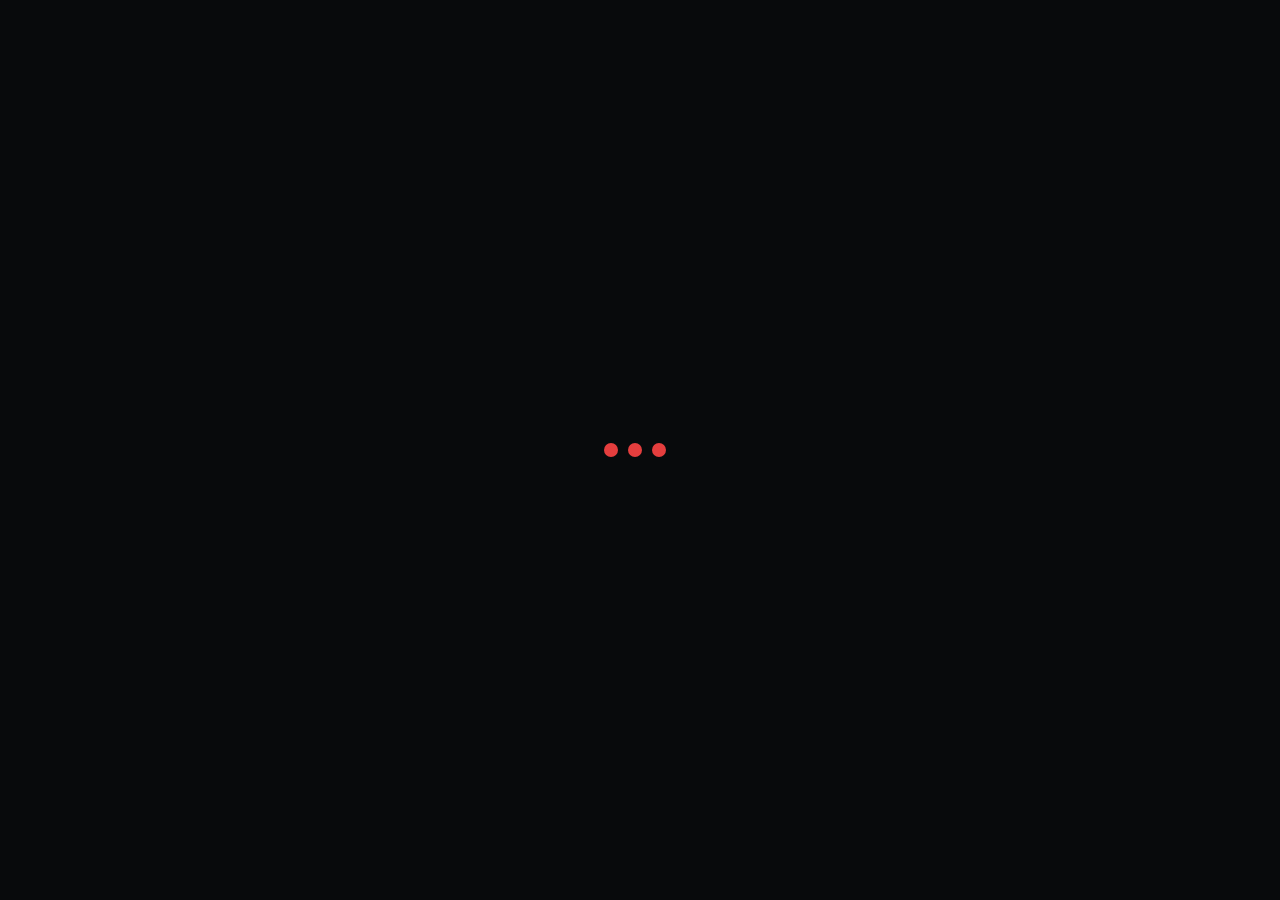
==== commit 31aebcbf: "Add test image file to static assets" ====
--- a/templates/index.html
+++ b/templates/index.html
@@ -533,13 +533,13 @@
     // updateCopsStatus(2, "Defect");           // changes 2nd cone
     // updateCopsStatus(3, "");                  // sets 3rd to "—"
 
-    // Update all four at once (recommended)
-    updateAllCopsStatuses(["Good", "Defect", null, ""]);
-
-    // Reset everything to default
-    updateAllCopsStatuses([null, null, null, null]);
-    // or
-    updateAllCopsStatuses([]);
+    // // Update all four at once (recommended)
+    // updateAllCopsStatuses(["Good", "Defect", null, ""]);
+
+    // // Reset everything to default
+    // updateAllCopsStatuses([null, null, null, null]);
+    // // or
+    // updateAllCopsStatuses([]);
   </script>
 </body>
 
